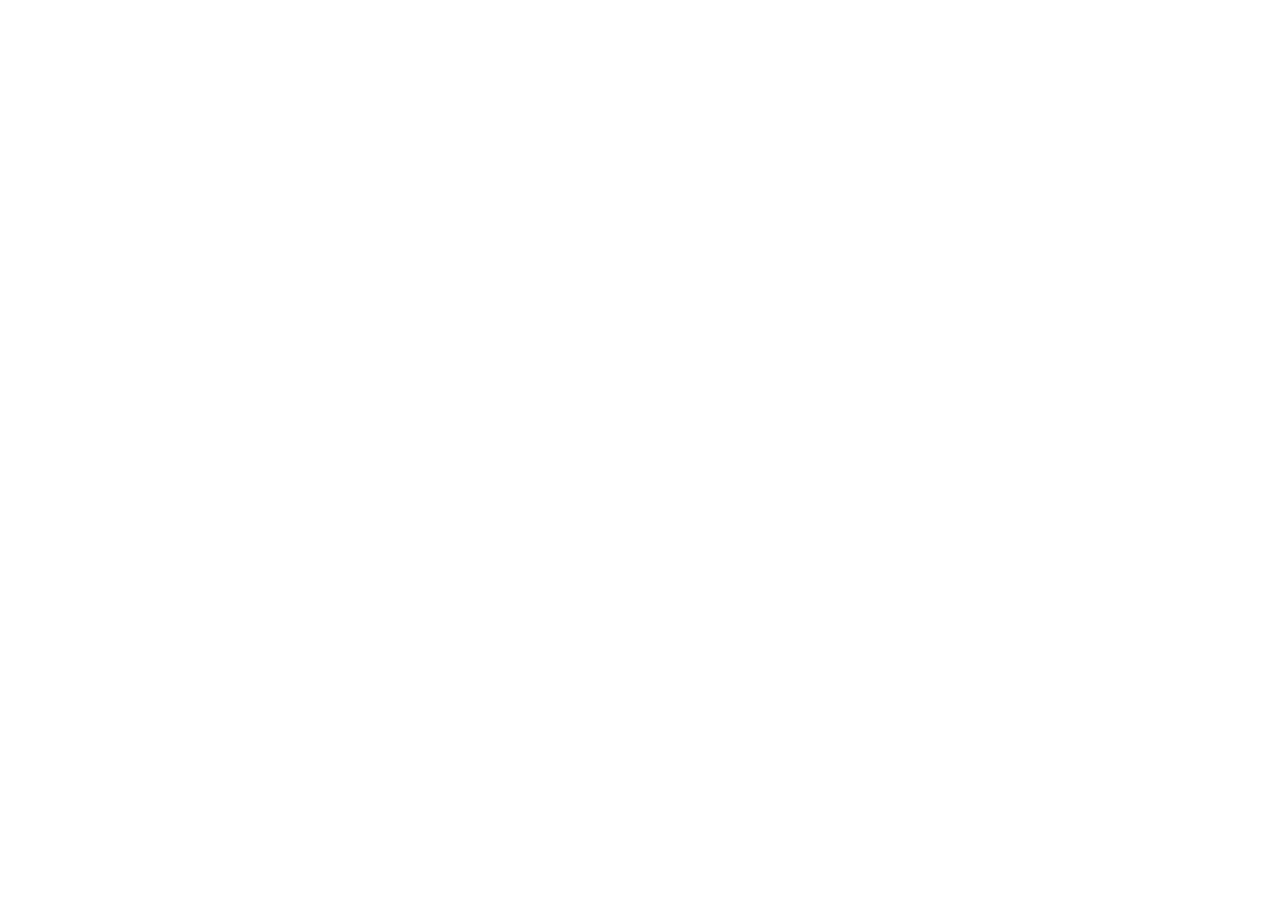
==== hot/index.html @ 62b33daa "second push" ====
<!DOCTYPE html>
<html lang="en">
<head>
    <meta charset="UTF-8">
    <meta http-equiv="X-UA-Compatible" content="IE=edge">
    <meta name="viewport" content="width=device-width, initial-scale=1.0">
    <title>MRL LIKHON HOT-GADGETS</title>
</head>
<body>
    

















    
</body>
</html>
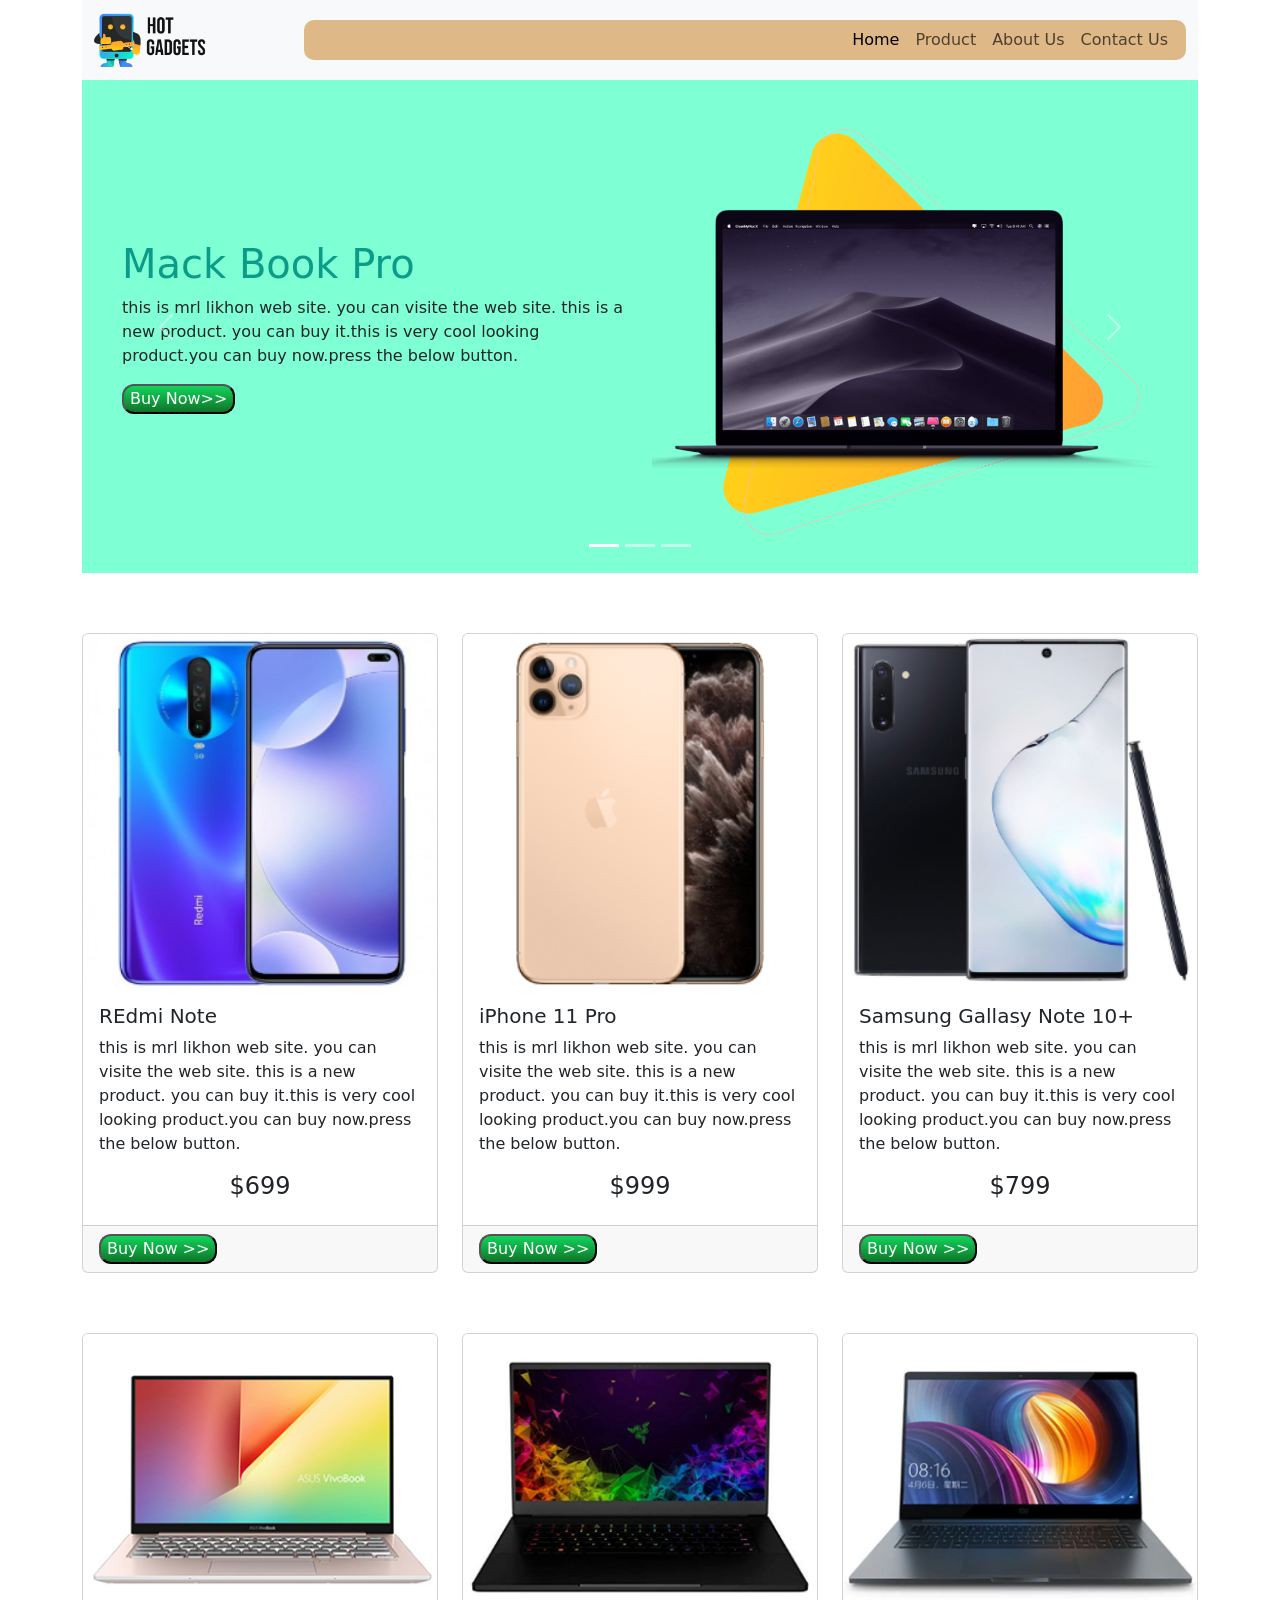
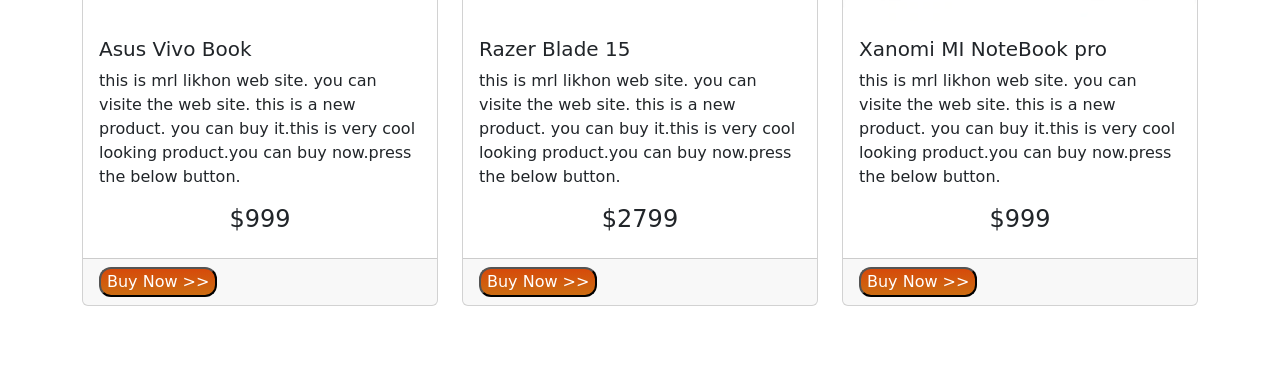
==== commit d4809186: "second push" ====
--- a/hot/index.html
+++ b/hot/index.html
@@ -4,7 +4,10 @@
     <meta charset="UTF-8">
     <meta http-equiv="X-UA-Compatible" content="IE=edge">
     <meta name="viewport" content="width=device-width, initial-scale=1.0">
+    <link href="https://cdn.jsdelivr.net/npm/bootstrap@5.1.0/dist/css/bootstrap.min.css" rel="stylesheet" integrity="sha384-KyZXEAg3QhqLMpG8r+8fhAXLRk2vvoC2f3B09zVXn8CA5QIVfZOJ3BCsw2P0p/We" crossorigin="anonymous">
+    <link rel="stylesheet" href="style.css">
     <title>MRL LIKHON HOT-GADGETS</title>
+    
 </head>
 <body>
     
@@ -15,16 +18,253 @@
 
 
 
-
-
-
-
-
-
-
-
-
-
-    
+<div class="container">
+
+        <nav class="navbar navbar-expand-lg navbar-light bg-light">
+          <div class="container-fluid">
+            <a class="navbar-brand" href="#">
+            <img class="logoimage" src="logo.png" alt="">
+            </a>
+            <button class="navbar-toggler" type="button" data-bs-toggle="collapse" data-bs-target="#navbarNav" aria-controls="navbarNav" aria-expanded="false" aria-label="Toggle navigation">
+              <span class="navbar-toggler-icon"></span>
+            </button>
+            <div class="d-flex justify-content-end collapse navbar-collapse" id="navbarNav">
+              <ul class="navbar-nav">
+                <li class="nav-item">
+                  <a class="nav-link active" aria-current="page" href="#">Home</a>
+                </li>
+                <li class="nav-item">
+                  <a class="nav-link" href="#">Product</a>
+                </li>
+                <li class="nav-item">
+                  <a class="nav-link" href="#">About Us</a>
+                </li>
+                <li class="nav-item">
+                  <a class="nav-link" href="#">Contact Us</a>
+                </li>
+              </ul>
+            </div>
+          </div>
+        </nav>  
+
+</div>
+
+
+
+
+
+
+
+
+
+
+<div class="container">
+  <div id="carouselExampleIndicators" class="carousel slide orange-bg" data-bs-ride="carousel">
+    <div class="carousel-indicators">
+      <button type="button" data-bs-target="#carouselExampleIndicators" data-bs-slide-to="0" class="active" aria-current="true" aria-label="Slide 1"></button>
+      <button type="button" data-bs-target="#carouselExampleIndicators" data-bs-slide-to="1" aria-label="Slide 2"></button>
+      <button type="button" data-bs-target="#carouselExampleIndicators" data-bs-slide-to="2" aria-label="Slide 3"></button>
+    </div>
+    <div class="carousel-inner">
+      <div class="carousel-item active">
+               <div class="row align-items-center">
+                 <div class="col-md-6">
+                 <h1>Mack Book  Pro</h1>
+                 <p>this is mrl likhon web site. you can visite the web site. this is a new product. you can buy it.this is very cool looking product.you can buy now.press the below button.</p>
+                 <button class="button-style">Buy Now>></button>
+                 </div>
+                 <div class="col-md-6">
+  
+                  <img src="banner-products/product-1.png" class="d-block w-100" alt="...">
+                 </div>
+               </div>
+  
+       
+      </div>
+      <div class="carousel-item">
+               <div class="row align-items-center">
+                 <div class="col-md-6">
+                  <h1>Air BOX</h1>
+                  <p>this is mrl likhon web site. you can visite the web site. this is a new product. you can buy it.this is very cool looking product.you can buy now.press the below button.</p>
+                  <button class="button-style">Buy Now>></button>
+  
+                 </div>
+                 <div class="col-md-6">
+                  <img src="banner-products/slider-1.png" class="d-block w-100" alt="...">
+  
+                 </div>
+               </div>
+       
+      </div>
+      <div class="carousel-item">
+                  <div class="row align-items-center">
+                    <div class="col-md-6">
+                      <h1>JBL Loud Speaker</h1>
+                      <p>this is mrl likhon web site. you can visite the web site. this is a new product. you can buy it.this is very cool looking product.you can buy now.press the below button.</p>
+                      <button class="button-style">Buy Now>></button>
+  
+                    </div>
+                    <div class="col-md-6">
+                      <img src="banner-products/slider-3.png" class="d-block w-100" alt="...">
+                    </div>
+                  </div>
+        
+      </div>
+    </div>
+    <button class="carousel-control-prev" type="button" data-bs-target="#carouselExampleIndicators" data-bs-slide="prev">
+      <span class="carousel-control-prev-icon" aria-hidden="true"></span>
+      <span class="visually-hidden">Previous</span>
+    </button>
+    <button class="carousel-control-next" type="button" data-bs-target="#carouselExampleIndicators" data-bs-slide="next">
+      <span class="carousel-control-next-icon" aria-hidden="true"></span>
+      <span class="visually-hidden">Next</span>
+    </button>
+  </div>
+  
+  
+  
+</div>
+
+
+
+
+
+
+
+
+
+
+
+<div class="container container-padding">
+
+  
+<div class="row row-cols-1 row-cols-md-3 g-4">
+  <div class="col">
+    <div class="card h-100">
+      <img src="phone/phone-1.png" class="card-img-top" alt="...">
+      <div class="card-body">
+        <h5 class="card-title">REdmi Note</h5>
+        <p class="card-text">this is mrl likhon web site. you can visite the web site. this is a new product. you can buy it.this is very cool looking product.you can buy now.press the below button.</p>
+        <h4>$699</h4>
+      </div>
+      <div class="card-footer">
+        <button class="button-style">Buy Now  >></button>
+      </div>
+    </div>
+  </div>
+  <div class="col">
+    <div class="card h-100">
+      <img src="phone/phone-2.png" class="card-img-top" alt="...">
+      <div class="card-body">
+        <h5 class="card-title">iPhone 11 Pro</h5>
+        <p class="card-text">this is mrl likhon web site. you can visite the web site. this is a new product. you can buy it.this is very cool looking product.you can buy now.press the below button.</p>
+        <h4>$999</h4>
+      </div>
+      <div class="card-footer">
+        <button class="button-style">Buy Now  >></button>
+      </div>
+    </div>
+  </div>
+  <div class="col">
+    <div class="card h-100">
+      <img src="phone/phone-3.png" class="card-img-top" alt="...">
+      <div class="card-body">
+        <h5 class="card-title">Samsung Gallasy Note 10+</h5>
+        <p class="card-text">this is mrl likhon web site. you can visite the web site. this is a new product. you can buy it.this is very cool looking product.you can buy now.press the below button.</p>
+        <h4>$799</h4>
+      </div>
+      <div class="card-footer">
+        <button class="button-style">Buy Now  >></button>
+      </div>
+    </div>
+  </div>
+</div>
+
+
+
+</div>
+
+
+
+
+
+
+
+
+
+
+
+<div class="container container-padding02">
+
+  
+  <div class="row row-cols-1 row-cols-md-3 g-4">
+    <div class="col">
+      <div class="card h-100">
+        <img src="laptop/product-1.png" class="card-img-top" alt="...">
+        <div class="card-body">
+          <h5 class="card-title">Asus Vivo Book</h5>
+          <p class="card-text">this is mrl likhon web site. you can visite the web site. this is a new product. you can buy it.this is very cool looking product.you can buy now.press the below button.</p>
+          <h4>$999</h4>
+        </div>
+        <div class="card-footer">
+          <button class="button-style02">Buy Now  >></button>
+        </div>
+      </div>
+    </div>
+    <div class="col">
+      <div class="card h-100">
+        <img src="laptop/product-2.png" class="card-img-top" alt="...">
+        <div class="card-body">
+          <h5 class="card-title">Razer Blade 15</h5>
+          <p class="card-text">this is mrl likhon web site. you can visite the web site. this is a new product. you can buy it.this is very cool looking product.you can buy now.press the below button.</p>
+          <h4>$2799</h4>
+        </div>
+        <div class="card-footer">
+          <button class="button-style02">Buy Now  >></button>
+        </div>
+      </div>
+    </div>
+    <div class="col">
+      <div class="card h-100">
+        <img src="laptop/product-3.png" class="card-img-top" alt="...">
+        <div class="card-body">
+          <h5 class="card-title">Xanomi MI NoteBook pro</h5>
+          <p class="card-text">this is mrl likhon web site. you can visite the web site. this is a new product. you can buy it.this is very cool looking product.you can buy now.press the below button.</p>
+          <h4>$999</h4>
+        </div>
+        <div class="card-footer">
+          <button class="button-style02">Buy Now  >></button>
+        </div>
+      </div>
+    </div>
+  </div>
+  
+  
+  
+  </div>
+  
+  
+  
+
+
+
+
+
+
+
+
+
+
+
+
+
+
+
+
+<script src="https://cdn.jsdelivr.net/npm/bootstrap@5.1.0/dist/js/bootstrap.bundle.min.js" integrity="sha384-U1DAWAznBHeqEIlVSCgzq+c9gqGAJn5c/t99JyeKa9xxaYpSvHU5awsuZVVFIhvj" crossorigin="anonymous"></script>
+
+<script src="https://cdn.jsdelivr.net/npm/@popperjs/core@2.9.3/dist/umd/popper.min.js" integrity="sha384-eMNCOe7tC1doHpGoWe/6oMVemdAVTMs2xqW4mwXrXsW0L84Iytr2wi5v2QjrP/xp" crossorigin="anonymous"></script>
+<script src="https://cdn.jsdelivr.net/npm/bootstrap@5.1.0/dist/js/bootstrap.min.js" integrity="sha384-cn7l7gDp0eyniUwwAZgrzD06kc/tftFf19TOAs2zVinnD/C7E91j9yyk5//jjpt/" crossorigin="anonymous"></script>
+
 </body>
 </html>
--- a/hot/style.css
+++ b/hot/style.css
@@ -0,0 +1,63 @@
+.logoimage{
+    width: 60%;
+}
+
+#navbarNav {
+background-color: burlywood;
+border-radius: 10px;
+padding-right: 10px;
+
+}
+
+.button-style{
+background-image: linear-gradient(to bottom,rgb(17, 212, 92) 0%, rgb(15, 116, 40) 100%);
+color: white;
+border-radius: 12px;
+}
+.orange-bg{
+background-color: aquamarine;
+}
+.carousel-item{
+    padding: 20px 40px;
+}
+h1{
+color: rgb(10, 156, 137);    
+}
+
+.container-padding{
+    padding-top: 60px;
+    padding-bottom: 60px;
+}
+
+.container-padding02{
+    padding-bottom:60px;
+}
+.button-style02{
+    background-image: linear-gradient(to bottom,rgb(214, 74, 10) 0%, rgb(204, 109, 19) 100%);
+    color: white;
+    border-radius: 12px;
+    }
+
+h4{
+    text-align: center;
+}
+
+
+
+
+
+
+
+
+
+
+
+
+
+
+
+
+
+
+
+
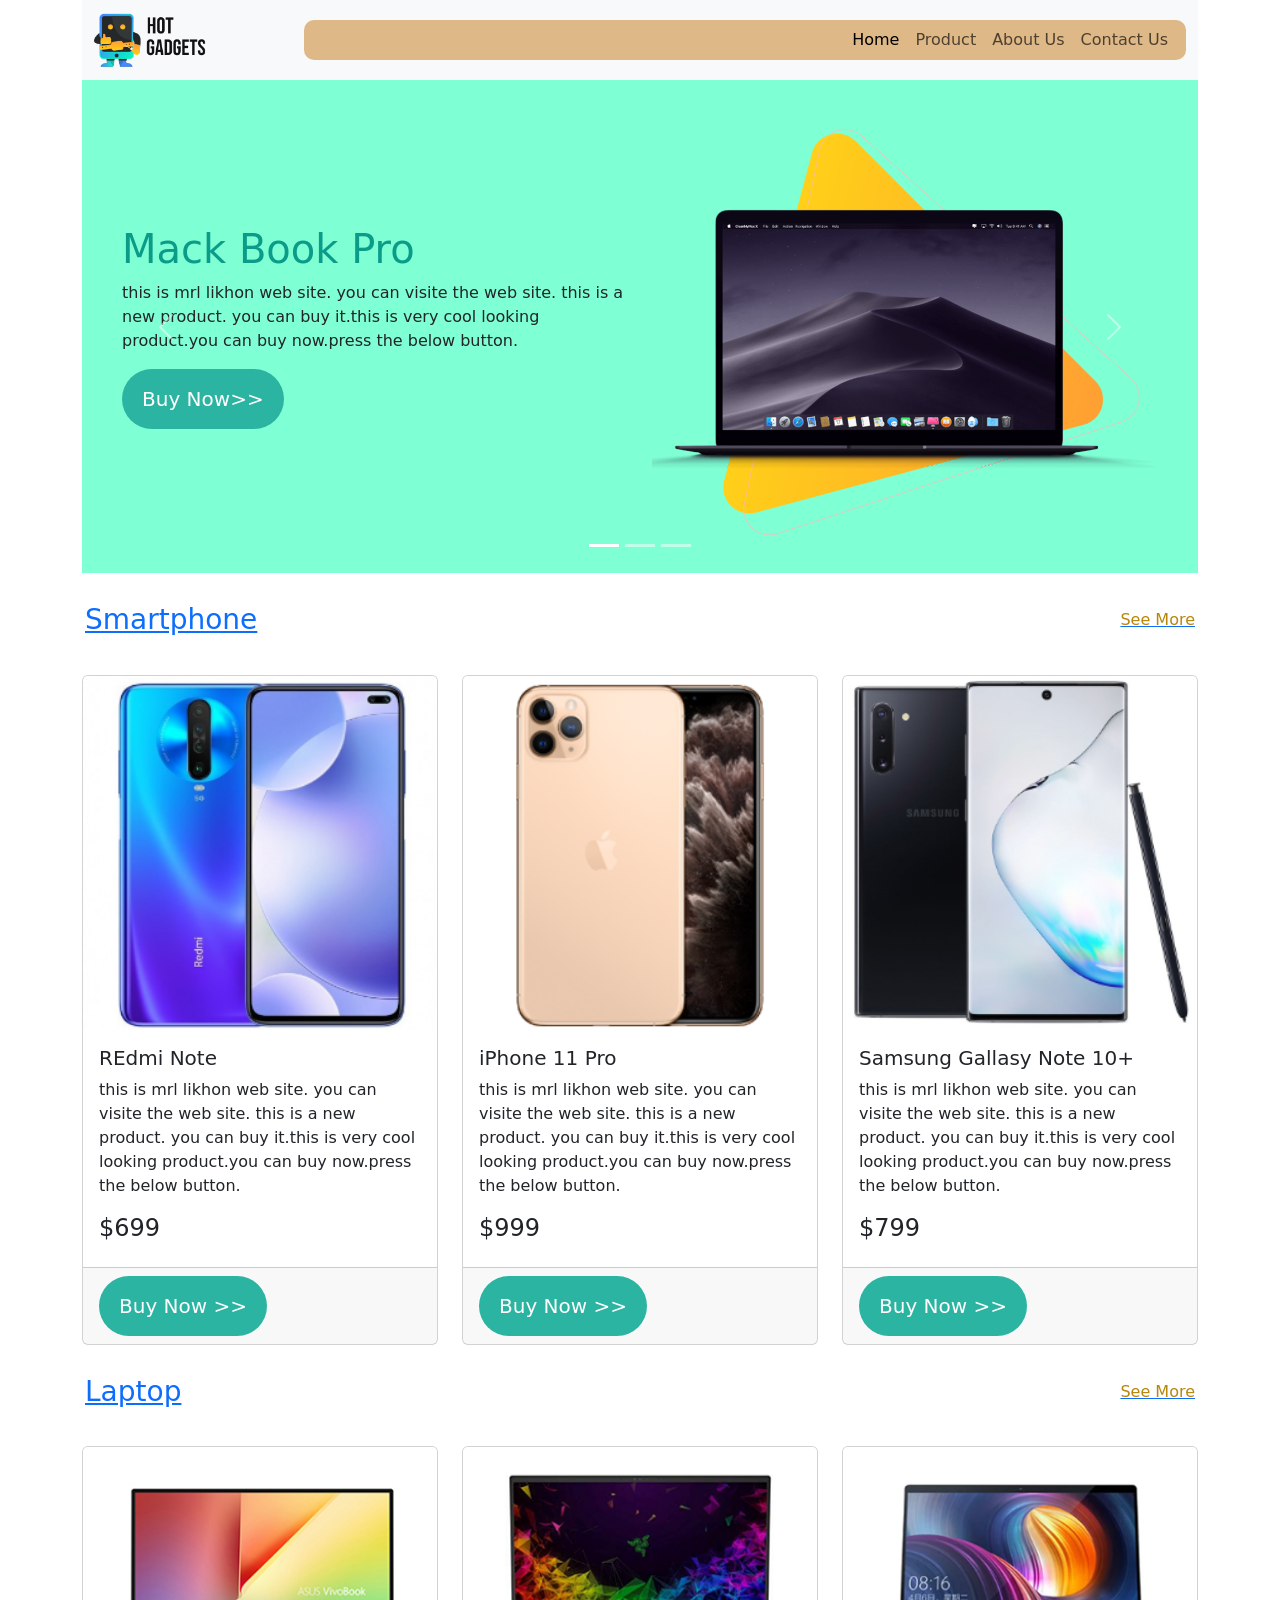
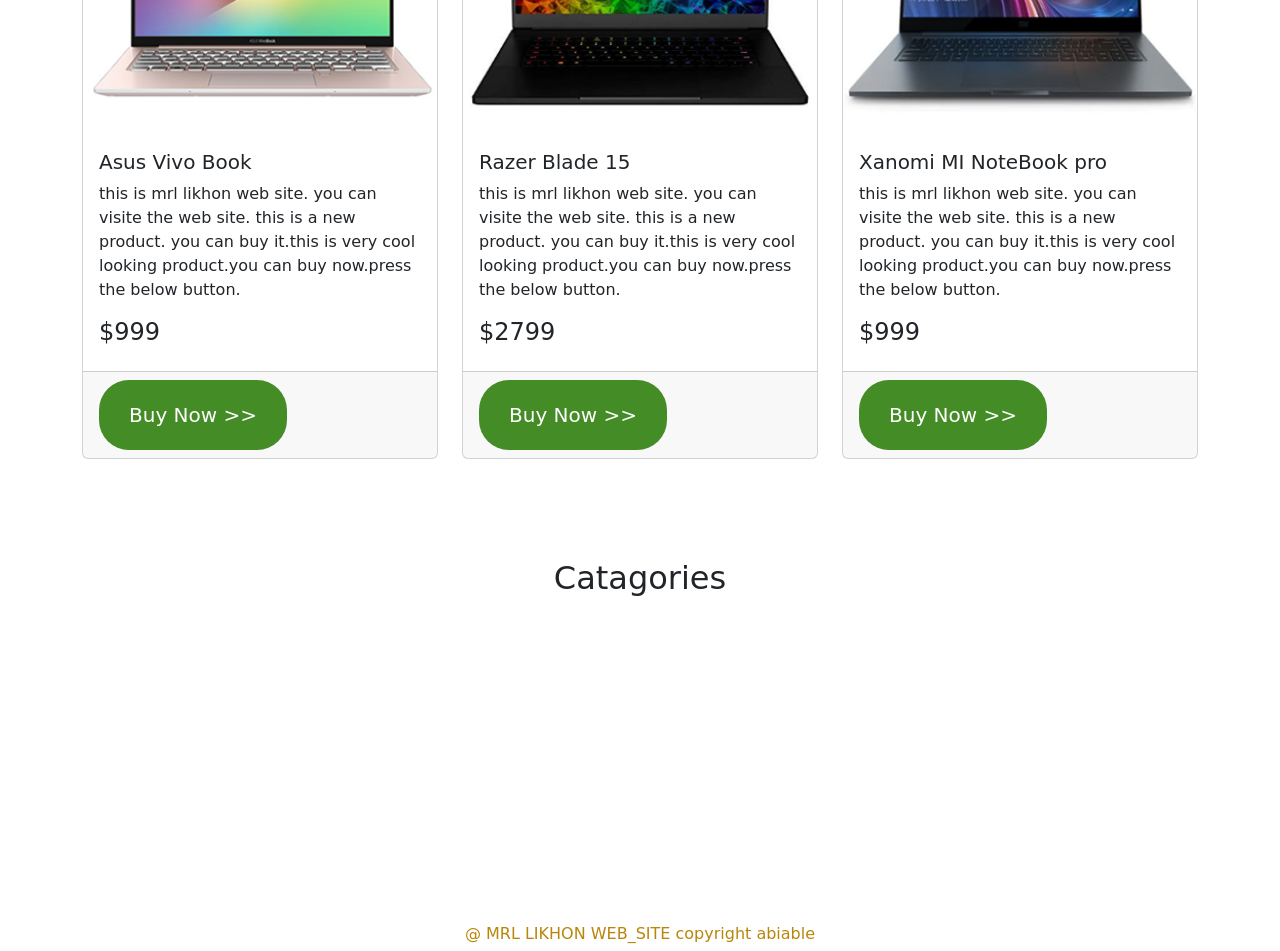
==== commit cd0717f7: "last push" ====
--- a/hot/index.html
+++ b/hot/index.html
@@ -129,7 +129,11 @@
 
 
 
-
+<div class="container in-padding">
+<div class="row"> 
+   <div class="col-md-6 d-flex align-items-center"> <a href="#"><h3>Smartphone </h3></a></div>
+   <div class="col-md-6 d-flex align-items-center justify-content-end"> <a href="#"><h6>See More</h6></a></div></div>
+</div>
 
 
 
@@ -187,7 +191,13 @@
 
 
 
-
+<div class="container in-padding">
+  <div class="row"> 
+     <div class="col-md-6 d-flex align-items-center"> <a href="#"><h3>Laptop </h3></a></div>
+     <div class="col-md-6 d-flex align-items-center justify-content-end"> <a href="#"><h6>See More</h6></a></div></div>
+  </div>
+  
+  
 
 
 
@@ -240,20 +250,49 @@
   </div>
   
   
-  
-  </div>
-  
-  
-  
-
-
-
-
-
-
-
-
-
+  </div>
+  
+  
+  
+
+
+
+<div class="container">
+  <div class="row">
+    <div class="col-md-12 d-flex justify-content-center last-padding">
+      <h2>Catagories</h2>
+    </div>
+  </div>
+</div>
+
+
+
+
+  <div class="container">
+    <div class="row">
+      
+          <div class="col-md-3  align-self-center">
+          <img class="first-pic" src="categories/bag.png" alt="">
+          </div>
+          <div class="col-md-3 ">
+            <div class=""><img src="categories/perfume.png" alt=""></div>
+            <div class="shoe-img"><img src="categories/shoe.png" alt=""></div>
+          </div>
+      
+          
+          <div class="col-md-6">
+            <img class="last-img" src="categories/pale-order.png" alt="">
+          </div>
+    </div>
+  </div>
+
+
+
+
+
+
+
+<footer class="d-flex justify-content-center "> <h6>@ MRL LIKHON WEB_SITE copyright abiable</h6></footer>
 
 
 
--- a/hot/style.css
+++ b/hot/style.css
@@ -1,18 +1,10 @@
 .logoimage{
     width: 60%;
 }
-
 #navbarNav {
 background-color: burlywood;
 border-radius: 10px;
 padding-right: 10px;
-
-}
-
-.button-style{
-background-image: linear-gradient(to bottom,rgb(17, 212, 92) 0%, rgb(15, 116, 40) 100%);
-color: white;
-border-radius: 12px;
 }
 .orange-bg{
 background-color: aquamarine;
@@ -23,41 +15,49 @@
 h1{
 color: rgb(10, 156, 137);    
 }
-
-.container-padding{
-    padding-top: 60px;
-    padding-bottom: 60px;
+.button-style{
+    background-color:#2bb4a1;
+    border:medium none;
+    border-radius: 30px;
+    color:#fff;
+    cursor:pointer;
+    font-size:20px;
+    padding: 15px 20px;
+    }
+.button-style:hover{
+    background-color:#000;
+    color:#f40000	
+    }
+.button-style02{
+        background-color:#448c25;
+        border:medium none;
+        border-radius: 30px;
+        color:#fff;
+        cursor:pointer;
+        font-size:20px;
+        padding: 20px 30px;	
+            
+        }  
+.button-style02:hover{
+        background-color:#000;
+        color:#f40000
+        }
+.in-padding{
+    padding: 30px 15px;
 }
-
-.container-padding02{
-    padding-bottom:60px;
+h6{
+    color: darkgoldenrod;
 }
-.button-style02{
-    background-image: linear-gradient(to bottom,rgb(214, 74, 10) 0%, rgb(204, 109, 19) 100%);
-    color: white;
-    border-radius: 12px;
-    }
-
-h4{
-    text-align: center;
+.last-img{
+    width: 100%;
 }
-
-
-
-
-
-
-
-
-
-
-
-
-
-
-
-
-
-
-
-
+.last-padding{
+    padding-top: 100px;
+    padding-bottom: 150px;
+}
+.first-pic{
+padding-bottom: 120px;
+}
+.shoe-img{
+padding-top: 120px;
+}
